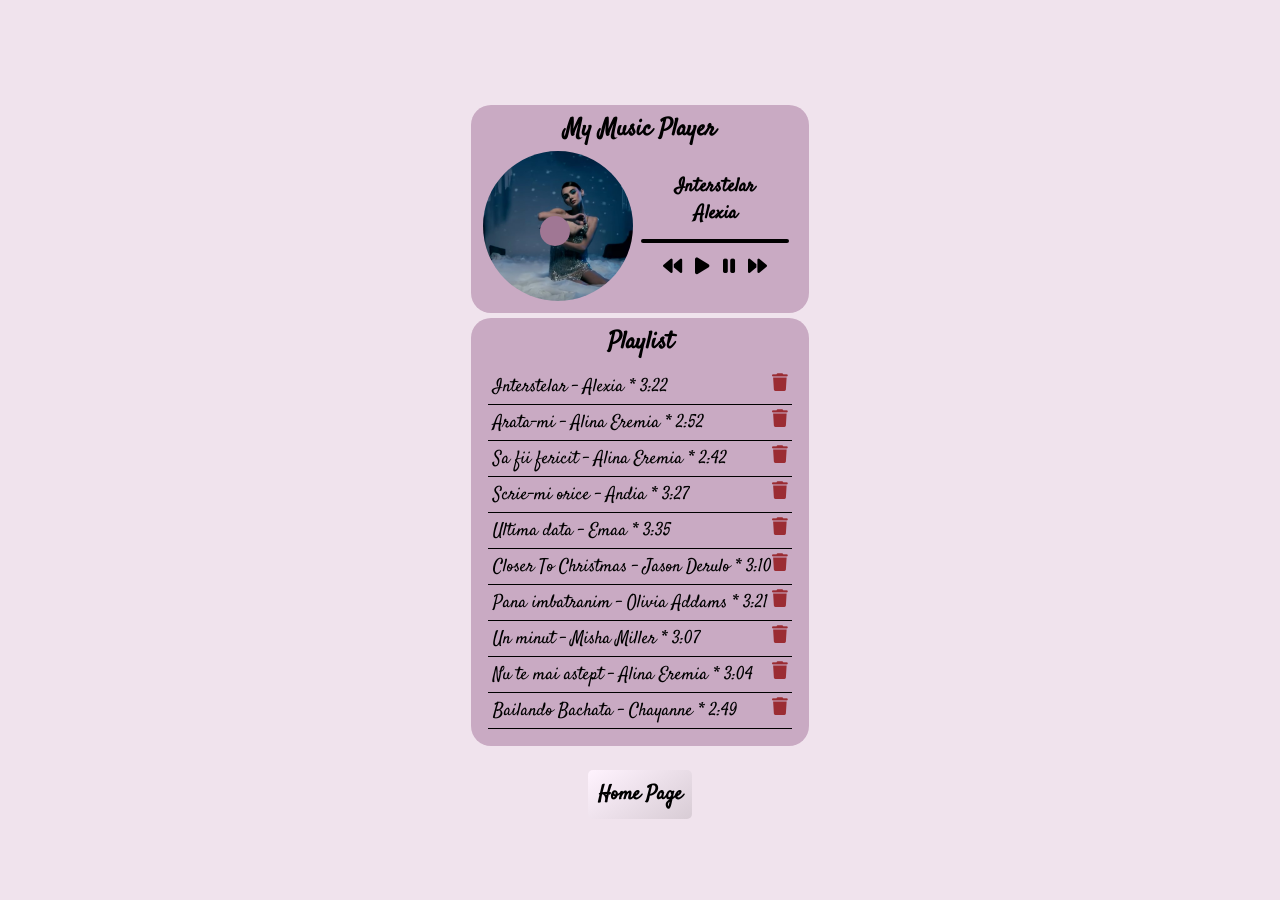
==== index.html @ 1260af8a "rename html file" ====
<!DOCTYPE html>
<html lang="en">

  <head>
    <meta charset="UTF-8">
    <meta name="viewport" content="width=device-width, initial-scale=1.0">
    <link rel="stylesheet" href="./myPlayer.css">
    <link rel="stylesheet"
      href="https://cdnjs.cloudflare.com/ajax/libs/font-awesome/6.5.1/css/all.min.css">
      <script src="./myPlayer.js" defer></script>
      <title>My player</title>
  </head>

  <body>
    <div class="container">
      <div class="player">
        <div class="player-bar">
          <h1 class="title">My Music Player</h1>
        </div> <!--Player-bar-->
        <div class="player-content">
          <div id="cover">
            <img src="./images/AlinaEremia-SaFiiFericit.jpg" alt="Background image" id="cover-img">
          </div>
          <div class="player-display-info">
            <div class="player-display">
              <p id="player-song-title" class="song-info"></p>
              <p id="player-song-artist" class="song-info"></p>
            </div> <!--Player-display-->
            <div class="progress-container">
              <div class="progress"></div>
            </div> <!--Progress bar-->
            <div class="player-buttons">
              <button id="prev" class="controls">
                <i class="fas fa-backward"></i>
              </button>
              <button id="play" class="controls">
                <i class="fas fa-play"></i>
              </button>
              <button id="pause" class="controls">
                <i class="fas fa-pause"></i>
              </button>
              <button id="next" class="controls">
                <i class="fas fa-forward"></i>
              </button>
            </div>
          </div> <!--cover + img-->
          <!--Player buttons-->
        </div> <!--player content-->
      </div> <!--Player-->
      <div class="playlist">
        <div class="playlist-bar">
          <h2 class="playlist-title" id="playlist-title">Playlist</h2>
        </div> <!--playlist bar-->
        <ul id="playlist-songs"></ul>
      </div>
    </div>

    <a href="./index.html" class="music-btn">Home Page</a>

  </body>

</html>
---- myPlayer.css ----
@import url("https://fonts.googleapis.com/css2?family=Lato:ital@1&family=Mooli&family=Roboto+Mono:ital,wght@1,700&display=swap");
@import url("https://fonts.googleapis.com/css2?family=Satisfy&display=swap");

:root {
  --light-pink: #f0e3ed;
  --white: #fff;
  --black: #000;
  --dark-lilac: #a07297;
  --app-bkColor: #c9aac3;
  --background-color: #a07794;
  --highlight-color: #8181ac;
}

*,
*::after,
*::before {
  box-sizing: border-box;
  padding: 0;
  margin: 0;
}

body {
  background-color: var(--light-pink);
  color: var(--black);
  font-family: "Satisfy", sans-serif;
  display: flex;
  flex-direction: column;
  align-items: center;
  justify-content: center;
  min-height: 100vh;
}

.container {
  margin: 1.5em auto;
  display: flex;
  flex-direction: column;
  row-gap: 5px;
  max-width: 400px;
}

.container.visible {
  display: flex;
  width: 100%;
}

.player,
.playlist {
  background-color: var(--app-bkColor);
  border-radius: 20px;
  padding: 0.5em;
}

.title,
.playlist-title {
  font-size: 1.5rem;
  font-weight: 700;
  color: var(--black);
  margin: 0 auto;
  font-family: "Satisfy", sans-serif;
  text-align: center;
}

.player-content {
  padding: 0.25em;
  display: flex;
  justify-content: space-between;
  align-items: center;
  z-index: 1;
}

#cover {
  width: 150px;
  height: 150px;
  border-radius: 50%;
  overflow: hidden;
  position: relative;
}

#cover img {
  width: 100%;
  height: 100%;
  object-fit: cover;

  animation: rotate 10s linear infinite;
  animation-play-state: paused;
}

.player.play #cover img {
  animation-play-state: running;
}

@keyframes rotate {
  from {
    transform: rotate(0deg);
  }
  to {
    transform: rotate(360deg);
  }
}

#cover::after {
  content: "";
  background-color: var(--background-color);
  height: 30px;
  width: 30px;
  position: absolute;
  left: 38%;
  bottom: 37%;
  border-radius: 50%;
}

.player-display-info {
  flex: 1;
  margin: 0 auto;
  padding: 0.5em;
  display: flex;
  flex-direction: column;
  align-items: center;
}

.player-display {
  padding: 0.25em;
  text-align: center;
}

.song-info {
  font-size: 1.2em;
  font-weight: 600;
  color: var(--black);
  font-family: "Satisfy", sans-serif;
}

.controls {
  background-color: inherit;
  color: var(--black);
  font-size: 1.2rem;
  cursor: pointer;
  padding: 0.25em;
  border: none;
}

.progress-container {
  background-color: var(--black);
  border-radius: 5px;
  cursor: pointer;
  margin: 0.5em 0;
  height: 4px;
  width: 100%;
}

.progress {
  background-color: var(--highlight-color);
  border-radius: 5px;
  height: 100%;
  width: 0%;
  transition: width 0.1s linear;
}

#playlist-songs {
  list-style: none;
  font-size: 1.125rem;
  font-family: "Satisfy", sans serif;
  color: var(--black);
  padding: 0.5em;
}

#playlist-songs li {
  display: flex;
  justify-content: space-between;
  padding: 0.25em;
  border-bottom: 1px solid var(--black);
}

.playlist-song-delete {
  color: rgba(139, 0, 0, 0.74);
}

.reset-btn {
  background-color: inherit;
  color: var(--black);
  padding: 0.25em;
  font-family: "Lato", sans-serif;
  font-weight: bold;
  font-size: 1.25rem;
  border: 0;
  text-decoration: underline;
  border-radius: 5px;
  max-width: 50%;
  margin: 0 auto;
}

[aria-current="true"] span {
  color: var(--highlight-color);
}

.music-btn {
  background: linear-gradient(145deg, #fff3fe, #d8ccd5);
  color: var(--black);
  padding: 0.5em;
  font-family: inherit;
  font-weight: bold;
  font-size: 1.25rem;
  border: none;
  outline: none;
  border-radius: 5px;
  cursor: pointer;
  text-decoration: none;
}

.music-btn:hover {
  box-shadow: 5px 5px 10px #c0b6be, -5px -5px 10px #ffffff;
}

@media (max-width: 700px) {
  body {
    padding: 0.5em;
  }

  #cover::after {
    height: 20px;
    width: 20px;
    left: 41%;
    bottom: 41%;
  }
}
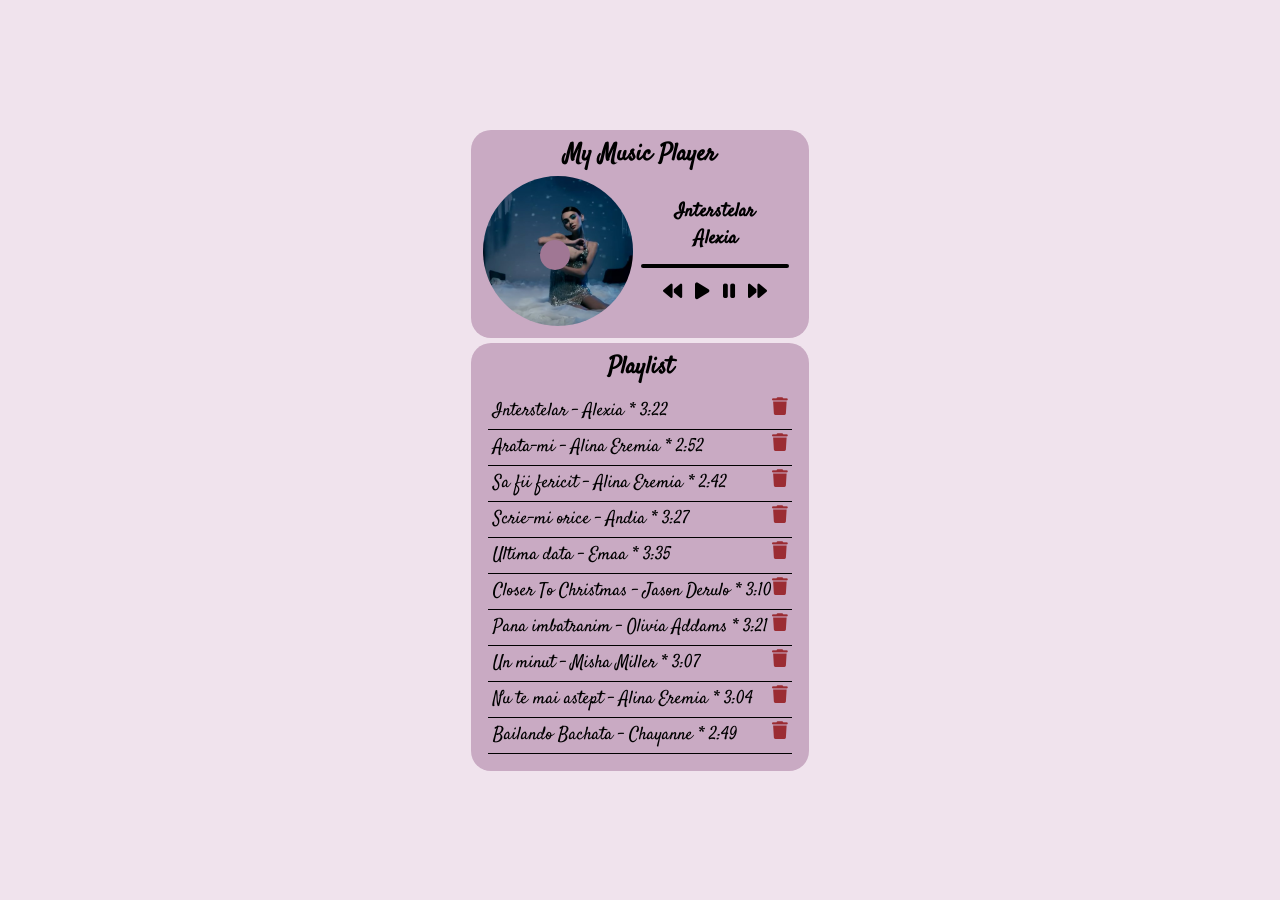
==== commit ac6defbc: "Delete tha anchor tag to Home" ====
--- a/index.html
+++ b/index.html
@@ -55,8 +55,6 @@
       </div>
     </div>
 
-    <a href="./index.html" class="music-btn">Home Page</a>
-
   </body>
 
-</html>+</html>
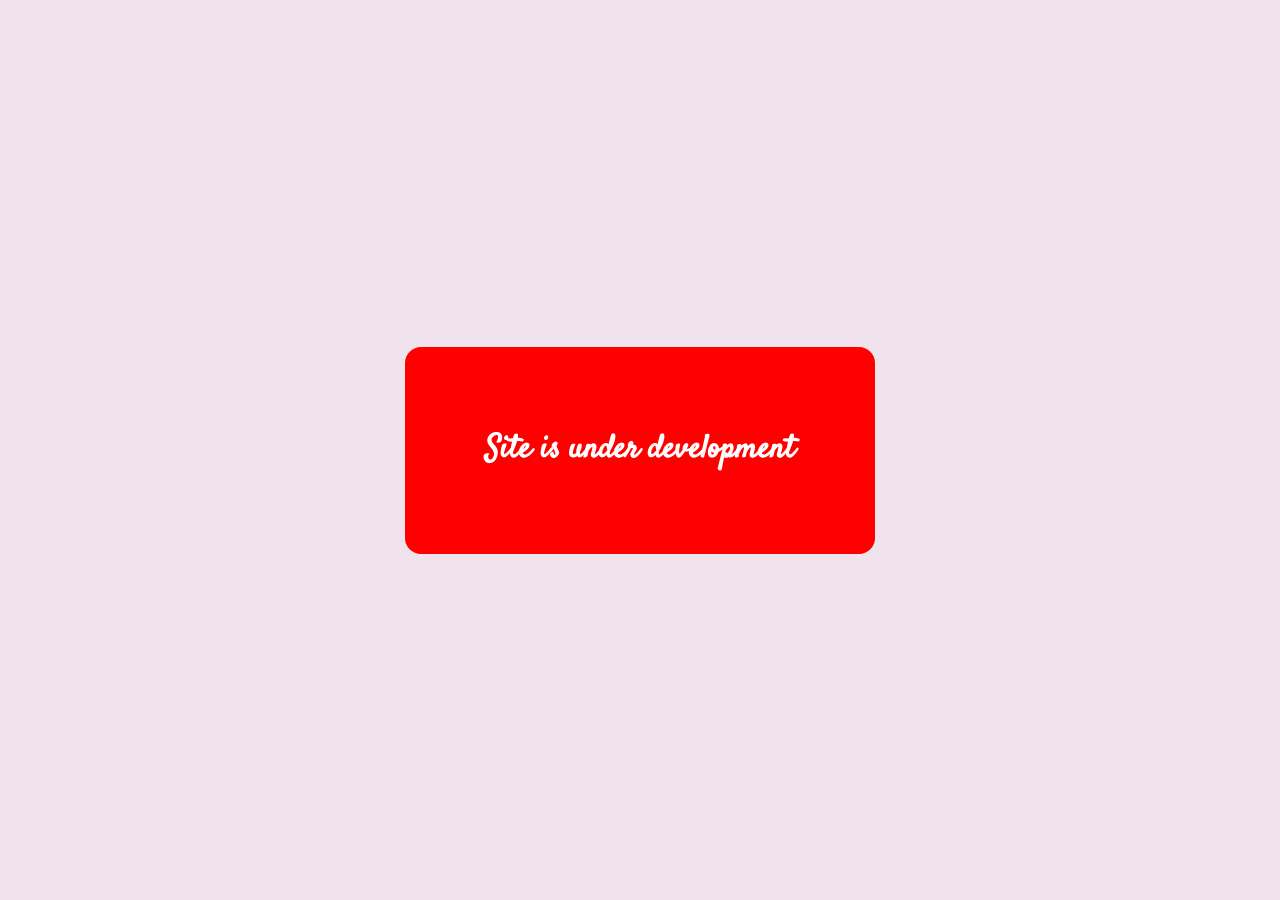
==== commit 0468fe32: "Breaktime for development" ====
--- a/index.html
+++ b/index.html
@@ -1,34 +1,46 @@
-<!DOCTYPE html>
+<!doctype html>
 <html lang="en">
-
   <head>
-    <meta charset="UTF-8">
-    <meta name="viewport" content="width=device-width, initial-scale=1.0">
-    <link rel="stylesheet" href="./myPlayer.css">
-    <link rel="stylesheet"
-      href="https://cdnjs.cloudflare.com/ajax/libs/font-awesome/6.5.1/css/all.min.css">
-      <script src="./myPlayer.js" defer></script>
-      <title>My player</title>
+    <meta charset="UTF-8" />
+    <meta name="viewport" content="width=device-width, initial-scale=1.0" />
+    <link rel="stylesheet" href="./myPlayer.css" />
+    <link
+      rel="stylesheet"
+      href="https://cdnjs.cloudflare.com/ajax/libs/font-awesome/6.5.1/css/all.min.css"
+    />
+    <script src="./myPlayer.js" defer></script>
+    <title>My player</title>
   </head>
 
   <body>
+    <div class="warnning">
+      <h1>Site is under development</h1>
+    </div>
+
     <div class="container">
       <div class="player">
         <div class="player-bar">
           <h1 class="title">My Music Player</h1>
-        </div> <!--Player-bar-->
+        </div>
+        Player-bar
         <div class="player-content">
           <div id="cover">
-            <img src="./images/AlinaEremia-SaFiiFericit.jpg" alt="Background image" id="cover-img">
+            <img
+              src="./images/AlinaEremia-SaFiiFericit.jpg"
+              alt="Background image"
+              id="cover-img"
+            />
           </div>
           <div class="player-display-info">
             <div class="player-display">
               <p id="player-song-title" class="song-info"></p>
               <p id="player-song-artist" class="song-info"></p>
-            </div> <!--Player-display-->
+            </div>
+            Player-display
             <div class="progress-container">
               <div class="progress"></div>
-            </div> <!--Progress bar-->
+            </div>
+            Progress bar
             <div class="player-buttons">
               <button id="prev" class="controls">
                 <i class="fas fa-backward"></i>
@@ -43,18 +55,15 @@
                 <i class="fas fa-forward"></i>
               </button>
             </div>
-          </div> <!--cover + img-->
-          <!--Player buttons-->
-        </div> <!--player content-->
-      </div> <!--Player-->
+          </div>
+        </div>
+      </div>
       <div class="playlist">
         <div class="playlist-bar">
           <h2 class="playlist-title" id="playlist-title">Playlist</h2>
-        </div> <!--playlist bar-->
+        </div>
         <ul id="playlist-songs"></ul>
       </div>
     </div>
-
   </body>
-
 </html>
--- a/myPlayer.css
+++ b/myPlayer.css
@@ -30,12 +30,21 @@
   min-height: 100vh;
 }
 
+.warnning {
+  padding: 5em;
+  background-color: red;
+  color: white;
+  border:  inset 3px solid white;
+  border-radius: 1rem;
+}
+
 .container {
   margin: 1.5em auto;
   display: flex;
   flex-direction: column;
   row-gap: 5px;
   max-width: 400px;
+  display: none;
 }
 
 .container.visible {
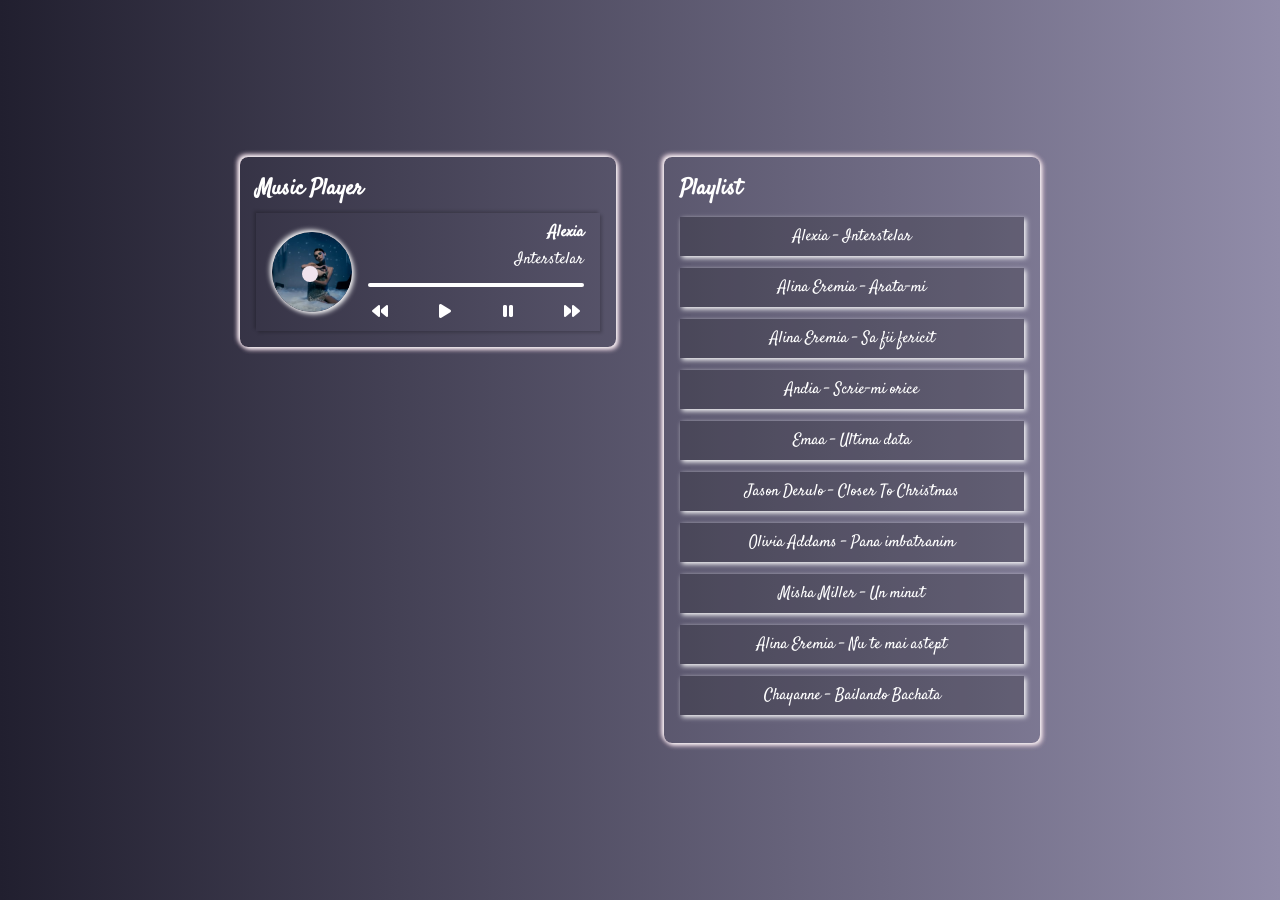
==== commit e18562e7: "Change the design of the player" ====
--- a/index.html
+++ b/index.html
@@ -8,62 +8,62 @@
       rel="stylesheet"
       href="https://cdnjs.cloudflare.com/ajax/libs/font-awesome/6.5.1/css/all.min.css"
     />
-    <script src="./myPlayer.js" defer></script>
+    <link rel="preconnect" href="https://fonts.googleapis.com" />
+    <link rel="preconnect" href="https://fonts.gstatic.com" crossorigin />
+    <link
+      href="https://fonts.googleapis.com/css2?family=Satisfy&display=swap"
+      rel="stylesheet"
+    />
     <title>My player</title>
   </head>
 
   <body>
-    <div class="warnning">
-      <h1>Site is under development</h1>
-    </div>
-
     <div class="container">
-      <div class="player">
-        <div class="player-bar">
-          <h1 class="title">My Music Player</h1>
-        </div>
-        Player-bar
-        <div class="player-content">
-          <div id="cover">
+      <section class="player">
+        <article class="player-bar">
+          <h1 class="title">Music Player</h1>
+        </article>
+        <article class="player-content">
+          <div class="cover">
             <img
               src="./images/AlinaEremia-SaFiiFericit.jpg"
               alt="Background image"
-              id="cover-img"
             />
           </div>
           <div class="player-display-info">
-            <div class="player-display">
-              <p id="player-song-title" class="song-info"></p>
-              <p id="player-song-artist" class="song-info"></p>
+            <div class="song-information">
+              <p class="artist-name"></p>
+              <p class="song-name"></p>
             </div>
-            Player-display
             <div class="progress-container">
               <div class="progress"></div>
             </div>
-            Progress bar
+
             <div class="player-buttons">
-              <button id="prev" class="controls">
+              <button class="controls prev">
                 <i class="fas fa-backward"></i>
               </button>
-              <button id="play" class="controls">
+              <button class="controls play">
                 <i class="fas fa-play"></i>
               </button>
-              <button id="pause" class="controls">
+              <button class="controls pause">
                 <i class="fas fa-pause"></i>
               </button>
-              <button id="next" class="controls">
+              <button class="controls next">
                 <i class="fas fa-forward"></i>
               </button>
             </div>
           </div>
+        </article>
+      </section>
+      <section class="playlist">
+        <div class="playlist-bar">
+          <h2 class="playlist-title" class="playlist-title">Playlist</h2>
         </div>
-      </div>
-      <div class="playlist">
-        <div class="playlist-bar">
-          <h2 class="playlist-title" id="playlist-title">Playlist</h2>
-        </div>
-        <ul id="playlist-songs"></ul>
-      </div>
+        <ul class="playlist-songs"></ul>
+      </section>
     </div>
+
+    <script type="module" src="./myPlayer.js"></script>
   </body>
 </html>
--- a/myPlayer.css
+++ b/myPlayer.css
@@ -1,14 +1,12 @@
-@import url("https://fonts.googleapis.com/css2?family=Lato:ital@1&family=Mooli&family=Roboto+Mono:ital,wght@1,700&display=swap");
-@import url("https://fonts.googleapis.com/css2?family=Satisfy&display=swap");
-
 :root {
   --light-pink: #f0e3ed;
   --white: #fff;
   --black: #000;
-  --dark-lilac: #a07297;
-  --app-bkColor: #c9aac3;
-  --background-color: #a07794;
-  --highlight-color: #8181ac;
+  --pink: #a07794;
+  --dark-grey: rgb(32, 32, 32);
+  --highlight-color: hsl(185, 84%, 61%);
+  --black-alpha: rgba(0, 0, 0, 0.2);
+  --white-alpha: rgba(255, 255, 255, 0.75);
 }
 
 *,
@@ -20,8 +18,7 @@
 }
 
 body {
-  background-color: var(--light-pink);
-  color: var(--black);
+  background: linear-gradient(90deg, #211f2f, #918ca9);
   font-family: "Satisfy", sans-serif;
   display: flex;
   flex-direction: column;
@@ -30,71 +27,83 @@
   min-height: 100vh;
 }
 
-.warnning {
-  padding: 5em;
-  background-color: red;
-  color: white;
-  border:  inset 3px solid white;
-  border-radius: 1rem;
+img {
+  max-width: 100%;
+  display: block;
+  object-fit: cover;
 }
 
 .container {
-  margin: 1.5em auto;
   display: flex;
   flex-direction: column;
-  row-gap: 5px;
-  max-width: 400px;
-  display: none;
-}
-
-.container.visible {
-  display: flex;
-  width: 100%;
+  justify-content: space-between;
+  gap: 1.5rem;
+  margin: 2rem auto;
+}
+
+.title,
+.playlist-title {
+  font-size: 1.4rem;
+  font-weight: 700;
+  color: var(--white);
+  margin-bottom: 0.5rem;
 }
 
 .player,
 .playlist {
-  background-color: var(--app-bkColor);
-  border-radius: 20px;
-  padding: 0.5em;
-}
-
-.title,
-.playlist-title {
-  font-size: 1.5rem;
-  font-weight: 700;
-  color: var(--black);
-  margin: 0 auto;
-  font-family: "Satisfy", sans-serif;
-  text-align: center;
+  box-shadow:
+    2px 2px 5px var(--white),
+    -2px -2px 5px var(--white),
+    2px 2px 5px var(--pink),
+    -2px -2px 5px var(--pink);
+  border-radius: 0.5rem;
+  padding: 1rem;
+  flex: 1;
 }
 
 .player-content {
-  padding: 0.25em;
-  display: flex;
-  justify-content: space-between;
-  align-items: center;
+  display: flex;
+  align-items: center;
+  gap: 1rem;
   z-index: 1;
-}
-
-#cover {
-  width: 150px;
-  height: 150px;
+  padding: 0.5rem 1rem;
+  box-shadow:
+    2px 2px 3px var(--black-alpha),
+    -2px -2px 3px var(--black-alpha);
+}
+
+.cover {
+  width: 5rem;
+  height: 5rem;
   border-radius: 50%;
   overflow: hidden;
   position: relative;
-}
-
-#cover img {
+  box-shadow:
+    2px 2px 5px var(--white),
+    -2px -2px 5px var(--white);
+}
+
+.cover img {
   width: 100%;
   height: 100%;
-  object-fit: cover;
+  border-radius: 50%;
 
   animation: rotate 10s linear infinite;
   animation-play-state: paused;
 }
 
-.player.play #cover img {
+.cover::after {
+  content: "";
+  position: absolute;
+  left: 38%;
+  bottom: 37%;
+  height: 1rem;
+  width: 1rem;
+  border-radius: 50%;
+  background-color: var(--light-pink);
+}
+
+.player.play .cover img {
   animation-play-state: running;
 }
 
@@ -107,52 +116,28 @@
   }
 }
 
-#cover::after {
-  content: "";
-  background-color: var(--background-color);
-  height: 30px;
-  width: 30px;
-  position: absolute;
-  left: 38%;
-  bottom: 37%;
-  border-radius: 50%;
-}
-
 .player-display-info {
   flex: 1;
-  margin: 0 auto;
-  padding: 0.5em;
   display: flex;
   flex-direction: column;
-  align-items: center;
-}
-
-.player-display {
-  padding: 0.25em;
-  text-align: center;
-}
-
-.song-info {
-  font-size: 1.2em;
-  font-weight: 600;
-  color: var(--black);
-  font-family: "Satisfy", sans-serif;
-}
-
-.controls {
-  background-color: inherit;
-  color: var(--black);
-  font-size: 1.2rem;
+  justify-content: space-between;
+  gap: 0.75rem;
+}
+
+.song-information {
+  color: var(--white);
+  text-align: end;
+}
+
+.song-information p:first-child {
+  font-weight: 700;
+  margin-bottom: 0.25rem;
+}
+
+.progress-container {
+  background-color: var(--white);
   cursor: pointer;
-  padding: 0.25em;
-  border: none;
-}
-
-.progress-container {
-  background-color: var(--black);
   border-radius: 5px;
-  cursor: pointer;
-  margin: 0.5em 0;
   height: 4px;
   width: 100%;
 }
@@ -165,70 +150,66 @@
   transition: width 0.1s linear;
 }
 
-#playlist-songs {
-  list-style: none;
-  font-size: 1.125rem;
-  font-family: "Satisfy", sans serif;
-  color: var(--black);
-  padding: 0.5em;
-}
-
-#playlist-songs li {
-  display: flex;
+.player-buttons {
+  display: flex;
+  align-items: center;
   justify-content: space-between;
-  padding: 0.25em;
-  border-bottom: 1px solid var(--black);
-}
-
-.playlist-song-delete {
-  color: rgba(139, 0, 0, 0.74);
-}
-
-.reset-btn {
+}
+
+.controls {
+  border-radius: 0.25rem;
+  padding: 0.25rem;
+  display: grid;
+  place-content: center;
   background-color: inherit;
-  color: var(--black);
-  padding: 0.25em;
-  font-family: "Lato", sans-serif;
-  font-weight: bold;
-  font-size: 1.25rem;
-  border: 0;
-  text-decoration: underline;
-  border-radius: 5px;
-  max-width: 50%;
-  margin: 0 auto;
-}
-
-[aria-current="true"] span {
-  color: var(--highlight-color);
-}
-
-.music-btn {
-  background: linear-gradient(145deg, #fff3fe, #d8ccd5);
-  color: var(--black);
-  padding: 0.5em;
-  font-family: inherit;
-  font-weight: bold;
-  font-size: 1.25rem;
   border: none;
   outline: none;
-  border-radius: 5px;
   cursor: pointer;
-  text-decoration: none;
-}
-
-.music-btn:hover {
-  box-shadow: 5px 5px 10px #c0b6be, -5px -5px 10px #ffffff;
-}
-
-@media (max-width: 700px) {
-  body {
-    padding: 0.5em;
-  }
-
-  #cover::after {
-    height: 20px;
-    width: 20px;
-    left: 41%;
-    bottom: 41%;
-  }
-}
+}
+
+.controls .fas {
+  font-size: 1rem;
+  color: var(--white);
+}
+
+.playlist-songs {
+  list-style: none;
+}
+
+.playlist-songs li {
+  display: flex;
+  align-items: center;
+  justify-content: center;
+  margin-block: 0.75rem;
+  padding-inline: 0.25rem;
+  box-shadow: 2px 2px 5px var(--white);
+  color: var(--white);
+  background-color: var(--black-alpha);
+}
+
+.playlist-song[aria-current="true"] {
+  color: var(--highlight-color);
+  box-shadow: 2px 2px 5px var(--black);
+  background-color: var(--dark-grey);
+}
+
+@media (min-width: 48em) {
+  .container {
+    min-width: 50em;
+    gap: 3rem;
+    flex-direction: row;
+  }
+
+  .player {
+    width: 40%;
+    align-self: flex-start;
+  }
+
+  .playlist {
+    width: 60%;
+  }
+
+  .playlist-songs li {
+    padding: 0.5rem;
+  }
+}
